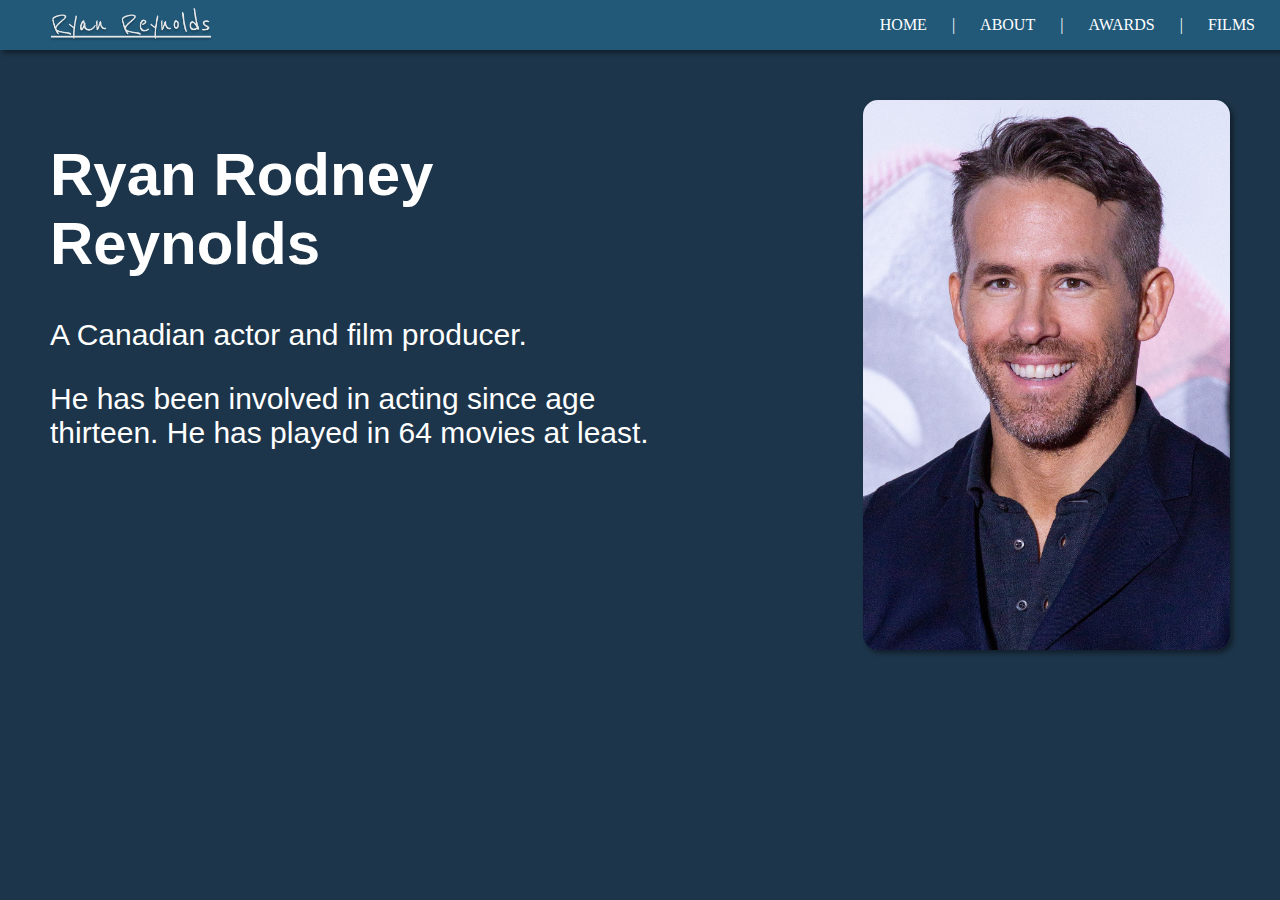
==== index.html @ 44b855fe "Merge branch 'main' of https://github.com/terx7/team3-portfolio into Helen" ====
<!DOCTYPE html>
<html lang="en">
    <head>
        <meta charset="UTF-8">
        <meta http-equiv="X-UA-Compatible" content="IE=edge">
        <meta name="viewport" content="width=device-width, initial-scale=1.0">
        <title>Document</title>
        <link rel="stylesheet" href="style.css">
    </head>
    <body>
        <header>
            <div class="navbar">
                <img src="/assets/Ryan Reynolds.png" alt="rr">
                <div class="navbuttons">
                    <a onclick="location.href='index.html'" type="button">HOME</a>
                    <p>|</p>
                    <a onclick="location.href='about.html'" type="button">ABOUT</a>
                    <p>|</p>
                    <a onclick="location.href='awards.html'" type="button">AWARDS</a>
                    <p>|</p>
                    <a onclick="location.href='films.html'" type="button">FILMS</a>
                </div>
            </div>
        </header>
        <div class="container">
            <div class="avatar-wrapper">
                <div><h1>Ryan Rodney Reynolds</h1></div>
                <div><p>A Canadian actor and film producer.</p></div>
                <div><p>He has been involved in acting since age thirteen. He has played in 64 movies at least.</p></div>
            </div>

            <div class="pic1">
                <img src="/assets/ryanreynolds.jpeg" alt="ryanreynolds">
            </div>
        </div> 
    </body>
</html>
---- style.css ----
div a{
    list-style-type: none;
    text-decoration: none;
  }

p{
    color:white;
}

.navbar {
    justify-content: space-between;
    display: flex;
    background-color: rgb(34, 89, 121);
    height: 50px;
    align-items: center;
    box-shadow: 3px 3px 5px rgba(0, 0, 0, 0.438);
}

.navbuttons a {
    display: flex;
    align-items: center;
    color: white;
    height: 35px;
    padding-left: 25px;
    padding-right: 25px;
    text-align: center;
    background-color: transparent;
}

.navbuttons {
    display: flex;
    align-items: center;
}

.navbar img {
    height: 35px;
    margin-left: 50px;
}

.pic1 img {
    border-radius: 15px;
    box-shadow: 3px 3px 5px rgba(0, 0, 0, 0.438);
    height: 550px;

}

.pic1 img {
    border-radius: 15px;
    box-shadow: 3px 3px 5px rgba(0, 0, 0, 0.438);
    height: 550px;

}

body {
    background-color: #1D354A;
    margin: auto;
}

.pictures {
    display: grid;
    grid-template-columns: repeat(4, 1fr);
    gap: 50px;
}

.pictures img {
    height: 400px;
    width: 100%;
    object-fit: cover;
    border-radius: 15px;
    box-shadow: 3px 3px 5px rgba(0, 0, 0, 0.438);
}

.container {
    max-width: 1280px;
    display: flex;
    justify-content: space-between;
    margin: auto;
    padding-left: 50px;
    padding-right: 50px;
    margin-top: 50px;
    color: white;
    font-family: 'Segoe UI', Tahoma, Geneva, Verdana, sans-serif;
    font-size: 30px;
}

.avatar-wrapper {
    padding-right: 200px;
}

@media only screen and (max-width: 1024px) {
    .pictures {
        display: grid;
        grid-template-columns: repeat(2, 1fr);
        gap: 50px;
        margin: 15px;
        scroll-behavior: auto;
    }

    .navbar img {
        display: none;
        visibility: hidden;
    }

    .navbar {
        display: flex;
        justify-content: center;
    }

    .pictures img {
        height: 400px;
        width: 100%;
        object-fit: cover;
        border-radius: 15px;
        box-shadow: 3px 3px 5px rgba(0, 0, 0, 0.438);
    }

    .container {
        display: flex;
        flex-direction: column-reverse;
        justify-content: space-between;
        margin: auto;
        align-items: center;
        margin-top: 50px;
        color: white;
        font-family: 'Segoe UI', Tahoma, Geneva, Verdana, sans-serif;
        font-size: 30px;
    }

    .avatar-wrapper {
        padding-left: 50px;
        padding-right: 50px;
    }
  }
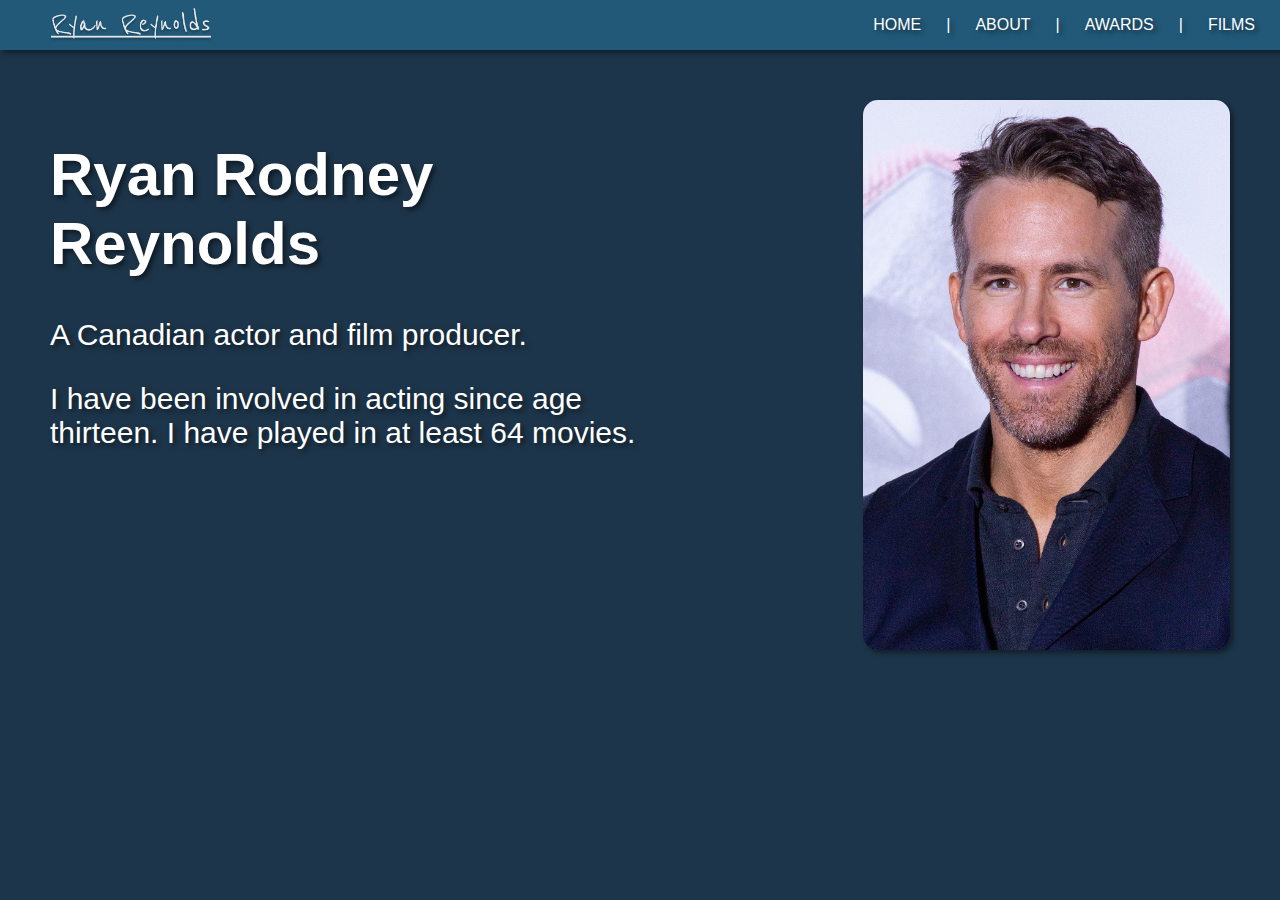
==== commit 4258c809: "fixed sizing and pointer" ====
--- a/index.html
+++ b/index.html
@@ -26,7 +26,7 @@
             <div class="avatar-wrapper">
                 <div><h1>Ryan Rodney Reynolds</h1></div>
                 <div><p>A Canadian actor and film producer.</p></div>
-                <div><p>He has been involved in acting since age thirteen. He has played in 64 movies at least.</p></div>
+                <div><p>I have been involved in acting since age thirteen. I have played in at least 64 movies.</p></div>
             </div>
 
             <div class="pic1">
--- a/style.css
+++ b/style.css
@@ -12,8 +12,10 @@
     display: flex;
     background-color: rgb(34, 89, 121);
     height: 50px;
+    font-family: 'Trebuchet MS', 'Lucida Sans Unicode', 'Lucida Grande', 'Lucida Sans', Arial, sans-serif;
     align-items: center;
     box-shadow: 3px 3px 5px rgba(0, 0, 0, 0.438);
+    text-shadow: 3px 3px 5px rgba(0, 0, 0, 0.500);
 }
 
 .navbuttons a {
@@ -23,6 +25,7 @@
     height: 35px;
     padding-left: 25px;
     padding-right: 25px;
+    cursor: pointer;
     text-align: center;
     background-color: transparent;
 }
@@ -35,13 +38,6 @@
 .navbar img {
     height: 35px;
     margin-left: 50px;
-}
-
-.pic1 img {
-    border-radius: 15px;
-    box-shadow: 3px 3px 5px rgba(0, 0, 0, 0.438);
-    height: 550px;
-
 }
 
 .pic1 img {
@@ -67,7 +63,7 @@
     width: 100%;
     object-fit: cover;
     border-radius: 15px;
-    box-shadow: 3px 3px 5px rgba(0, 0, 0, 0.438);
+    box-shadow: 3px 3px 5px rgba(0, 0, 0, 0.500);
 }
 
 .container {
@@ -81,19 +77,26 @@
     color: white;
     font-family: 'Segoe UI', Tahoma, Geneva, Verdana, sans-serif;
     font-size: 30px;
+    text-shadow: 3px 3px 5px rgba(0, 0, 0, 0.500);
 }
 
 .avatar-wrapper {
     padding-right: 200px;
+    text-shadow: 3px 3px 5px rgba(0, 0, 0, 0.500);
 }
 
 @media only screen and (max-width: 1024px) {
     .pictures {
-        display: grid;
-        grid-template-columns: repeat(2, 1fr);
-        gap: 50px;
-        margin: 15px;
-        scroll-behavior: auto;
+        width: 350px;
+        display: flex;
+        overflow-x: scroll;
+        gap: 65px;
+        margin: 5px;
+        scroll-behavior: smooth;
+    }
+
+    .pic1 img {
+        height: 350px;
     }
 
     .navbar img {
@@ -104,6 +107,11 @@
     .navbar {
         display: flex;
         justify-content: center;
+    }
+
+    .navbar a {
+        padding-left: 10px;
+        padding-right: 10px;
     }
 
     .pictures img {
@@ -123,11 +131,11 @@
         margin-top: 50px;
         color: white;
         font-family: 'Segoe UI', Tahoma, Geneva, Verdana, sans-serif;
-        font-size: 30px;
+        font-size: 20px;
     }
 
     .avatar-wrapper {
-        padding-left: 50px;
-        padding-right: 50px;
+        padding-left: 0px;
+        padding-right: 0px;
     }
-  }
+  }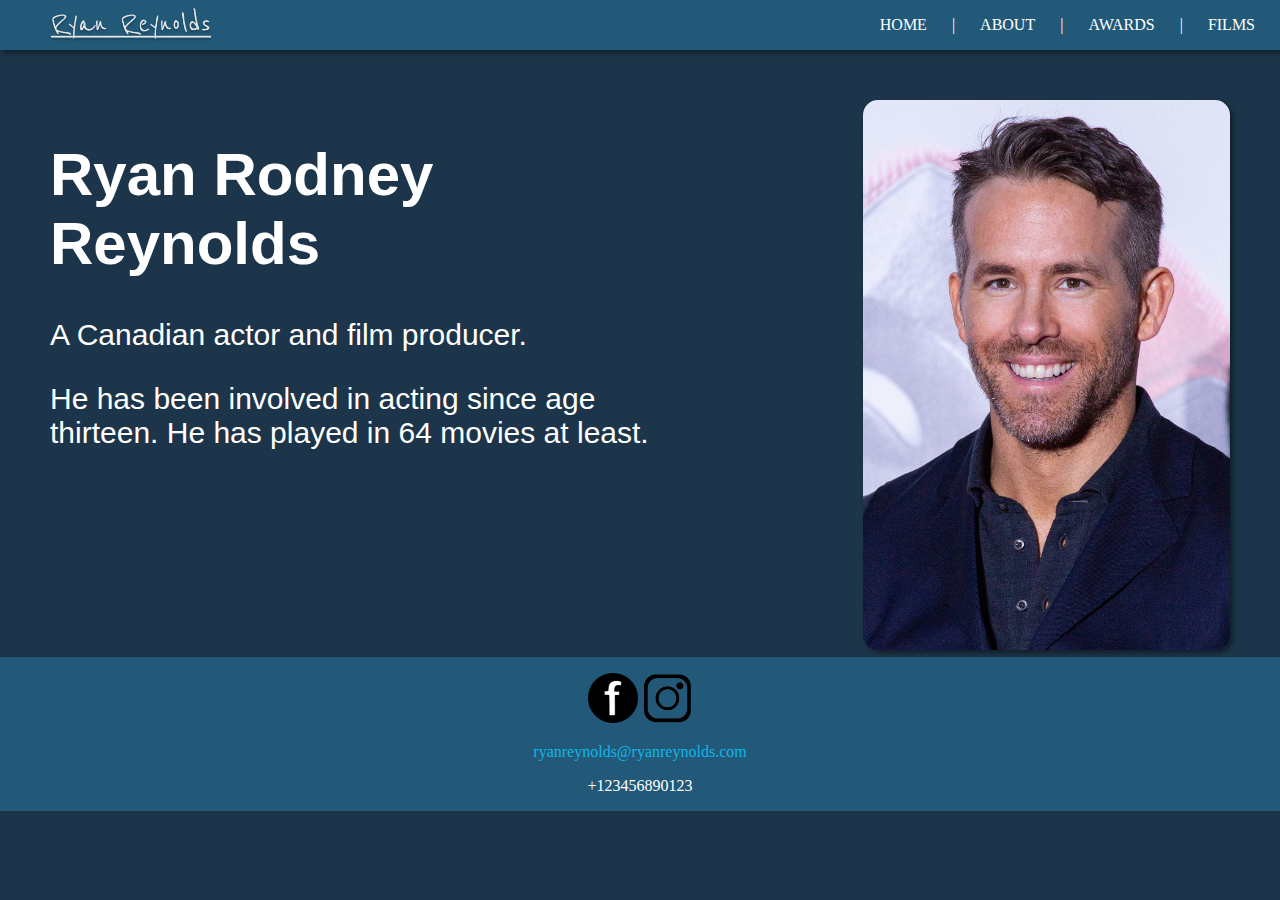
==== commit 413f453a: "footer" ====
--- a/index.html
+++ b/index.html
@@ -26,12 +26,26 @@
             <div class="avatar-wrapper">
                 <div><h1>Ryan Rodney Reynolds</h1></div>
                 <div><p>A Canadian actor and film producer.</p></div>
-                <div><p>I have been involved in acting since age thirteen. I have played in at least 64 movies.</p></div>
+                <div><p>He has been involved in acting since age thirteen. He has played in 64 movies at least.</p></div>
             </div>
 
             <div class="pic1">
                 <img src="/assets/ryanreynolds.jpeg" alt="ryanreynolds">
             </div>
         </div> 
+
+      <div class="footer">
+        <div class="social-media-icons">
+            <img src="Img/facebook.png" alt="Facebook Icon" width="50" height="50">
+            <img src="Img/instagram.png" alt="Instagram Icon" width="50" height="50">
+        </div>
+        <div class="info">
+            <p><a class="mail-text-color"href="mailto:ryanreynolds@ryanreynolds.com">ryanreynolds@ryanreynolds.com</a></p>
+            <p>+123456890123</p>
+        </div>
+
+        
+      </div>  
+
     </body>
 </html>--- a/style.css
+++ b/style.css
@@ -12,10 +12,8 @@
     display: flex;
     background-color: rgb(34, 89, 121);
     height: 50px;
-    font-family: 'Trebuchet MS', 'Lucida Sans Unicode', 'Lucida Grande', 'Lucida Sans', Arial, sans-serif;
     align-items: center;
     box-shadow: 3px 3px 5px rgba(0, 0, 0, 0.438);
-    text-shadow: 3px 3px 5px rgba(0, 0, 0, 0.500);
 }
 
 .navbuttons a {
@@ -25,9 +23,9 @@
     height: 35px;
     padding-left: 25px;
     padding-right: 25px;
-    cursor: pointer;
     text-align: center;
     background-color: transparent;
+    cursor: pointer;
 }
 
 .navbuttons {
@@ -38,6 +36,13 @@
 .navbar img {
     height: 35px;
     margin-left: 50px;
+}
+
+.pic1 img {
+    border-radius: 15px;
+    box-shadow: 3px 3px 5px rgba(0, 0, 0, 0.438);
+    height: 550px;
+
 }
 
 .pic1 img {
@@ -63,7 +68,7 @@
     width: 100%;
     object-fit: cover;
     border-radius: 15px;
-    box-shadow: 3px 3px 5px rgba(0, 0, 0, 0.500);
+    box-shadow: 3px 3px 5px rgba(0, 0, 0, 0.438);
 }
 
 .container {
@@ -77,26 +82,19 @@
     color: white;
     font-family: 'Segoe UI', Tahoma, Geneva, Verdana, sans-serif;
     font-size: 30px;
-    text-shadow: 3px 3px 5px rgba(0, 0, 0, 0.500);
 }
 
 .avatar-wrapper {
     padding-right: 200px;
-    text-shadow: 3px 3px 5px rgba(0, 0, 0, 0.500);
 }
 
 @media only screen and (max-width: 1024px) {
     .pictures {
-        width: 350px;
-        display: flex;
-        overflow-x: scroll;
-        gap: 65px;
-        margin: 5px;
-        scroll-behavior: smooth;
-    }
-
-    .pic1 img {
-        height: 350px;
+        display: grid;
+        grid-template-columns: repeat(2, 1fr);
+        gap: 50px;
+        margin: 15px;
+        scroll-behavior: auto;
     }
 
     .navbar img {
@@ -107,11 +105,6 @@
     .navbar {
         display: flex;
         justify-content: center;
-    }
-
-    .navbar a {
-        padding-left: 10px;
-        padding-right: 10px;
     }
 
     .pictures img {
@@ -131,11 +124,31 @@
         margin-top: 50px;
         color: white;
         font-family: 'Segoe UI', Tahoma, Geneva, Verdana, sans-serif;
-        font-size: 20px;
+        font-size: 30px;
     }
 
     .avatar-wrapper {
-        padding-left: 0px;
-        padding-right: 0px;
+        padding-left: 50px;
+        padding-right: 50px;
     }
-  }+  }
+
+  .footer {
+    display: flex;
+    background-color: rgb(34, 89, 121);
+    justify-content: center;
+    flex-direction: column;
+    padding-top: 1rem;
+  }
+
+  .mail-text-color {
+      color: rgb(17, 182, 233);
+  }
+
+.social-media-icons{
+    align-self: center;
+}
+.info{
+    align-self: center;
+    text-align: center;
+}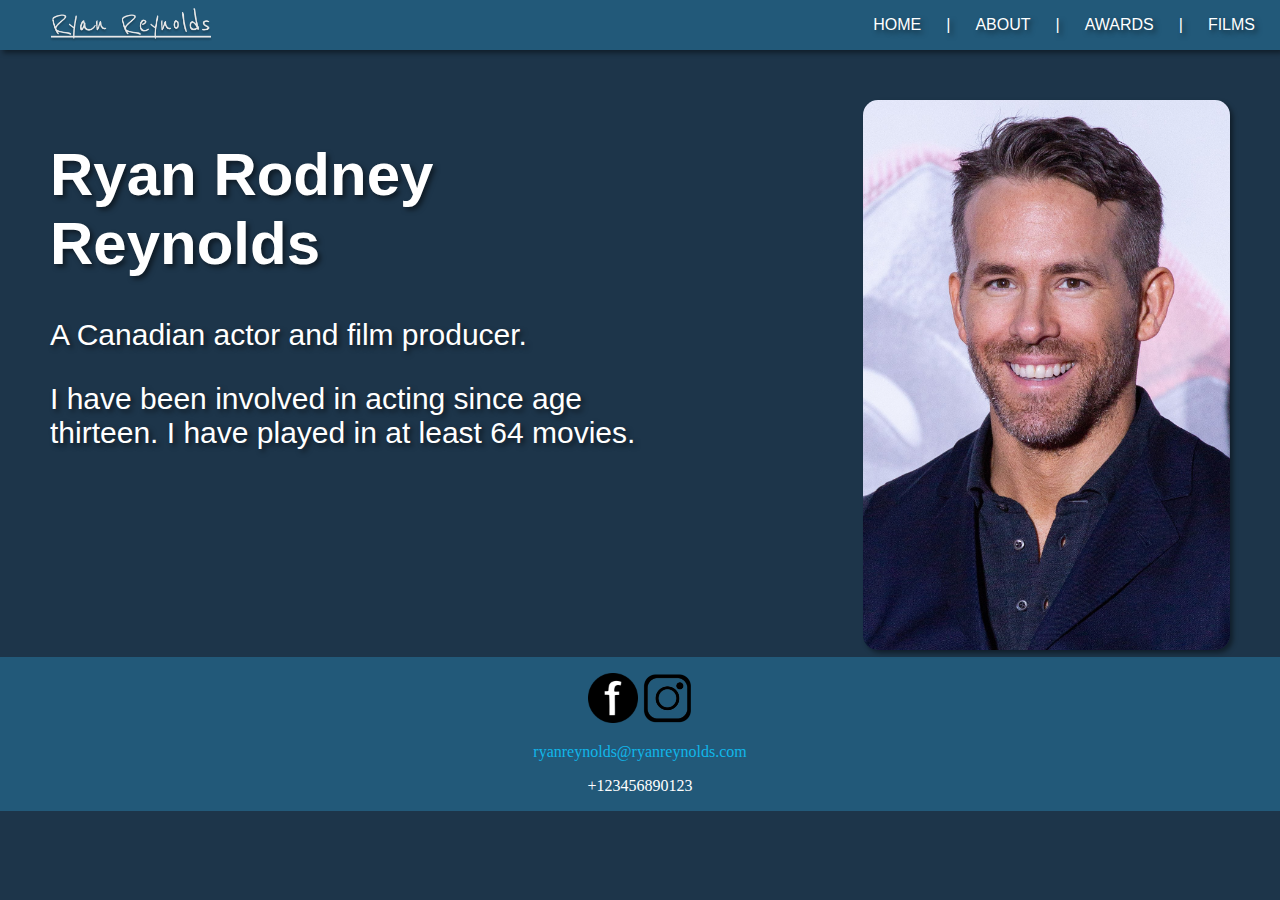
==== commit 5598c360: "Merge pull request #12 from terx7/Helen" ====
--- a/index.html
+++ b/index.html
@@ -26,7 +26,7 @@
             <div class="avatar-wrapper">
                 <div><h1>Ryan Rodney Reynolds</h1></div>
                 <div><p>A Canadian actor and film producer.</p></div>
-                <div><p>He has been involved in acting since age thirteen. He has played in 64 movies at least.</p></div>
+                <div><p>I have been involved in acting since age thirteen. I have played in at least 64 movies.</p></div>
             </div>
 
             <div class="pic1">
--- a/style.css
+++ b/style.css
@@ -12,8 +12,10 @@
     display: flex;
     background-color: rgb(34, 89, 121);
     height: 50px;
+    font-family: 'Trebuchet MS', 'Lucida Sans Unicode', 'Lucida Grande', 'Lucida Sans', Arial, sans-serif;
     align-items: center;
     box-shadow: 3px 3px 5px rgba(0, 0, 0, 0.438);
+    text-shadow: 3px 3px 5px rgba(0, 0, 0, 0.500);
 }
 
 .navbuttons a {
@@ -23,6 +25,7 @@
     height: 35px;
     padding-left: 25px;
     padding-right: 25px;
+    cursor: pointer;
     text-align: center;
     background-color: transparent;
     cursor: pointer;
@@ -68,7 +71,7 @@
     width: 100%;
     object-fit: cover;
     border-radius: 15px;
-    box-shadow: 3px 3px 5px rgba(0, 0, 0, 0.438);
+    box-shadow: 3px 3px 5px rgba(0, 0, 0, 0.500);
 }
 
 .container {
@@ -82,19 +85,26 @@
     color: white;
     font-family: 'Segoe UI', Tahoma, Geneva, Verdana, sans-serif;
     font-size: 30px;
+    text-shadow: 3px 3px 5px rgba(0, 0, 0, 0.500);
 }
 
 .avatar-wrapper {
     padding-right: 200px;
+    text-shadow: 3px 3px 5px rgba(0, 0, 0, 0.500);
 }
 
 @media only screen and (max-width: 1024px) {
     .pictures {
-        display: grid;
-        grid-template-columns: repeat(2, 1fr);
-        gap: 50px;
-        margin: 15px;
-        scroll-behavior: auto;
+        width: 350px;
+        display: flex;
+        overflow-x: scroll;
+        gap: 65px;
+        margin: 5px;
+        scroll-behavior: smooth;
+    }
+
+    .pic1 img {
+        height: 350px;
     }
 
     .navbar img {
@@ -105,6 +115,11 @@
     .navbar {
         display: flex;
         justify-content: center;
+    }
+
+    .navbar a {
+        padding-left: 10px;
+        padding-right: 10px;
     }
 
     .pictures img {
@@ -124,12 +139,12 @@
         margin-top: 50px;
         color: white;
         font-family: 'Segoe UI', Tahoma, Geneva, Verdana, sans-serif;
-        font-size: 30px;
+        font-size: 20px;
     }
 
     .avatar-wrapper {
-        padding-left: 50px;
-        padding-right: 50px;
+        padding-left: 0px;
+        padding-right: 0px;
     }
   }
 
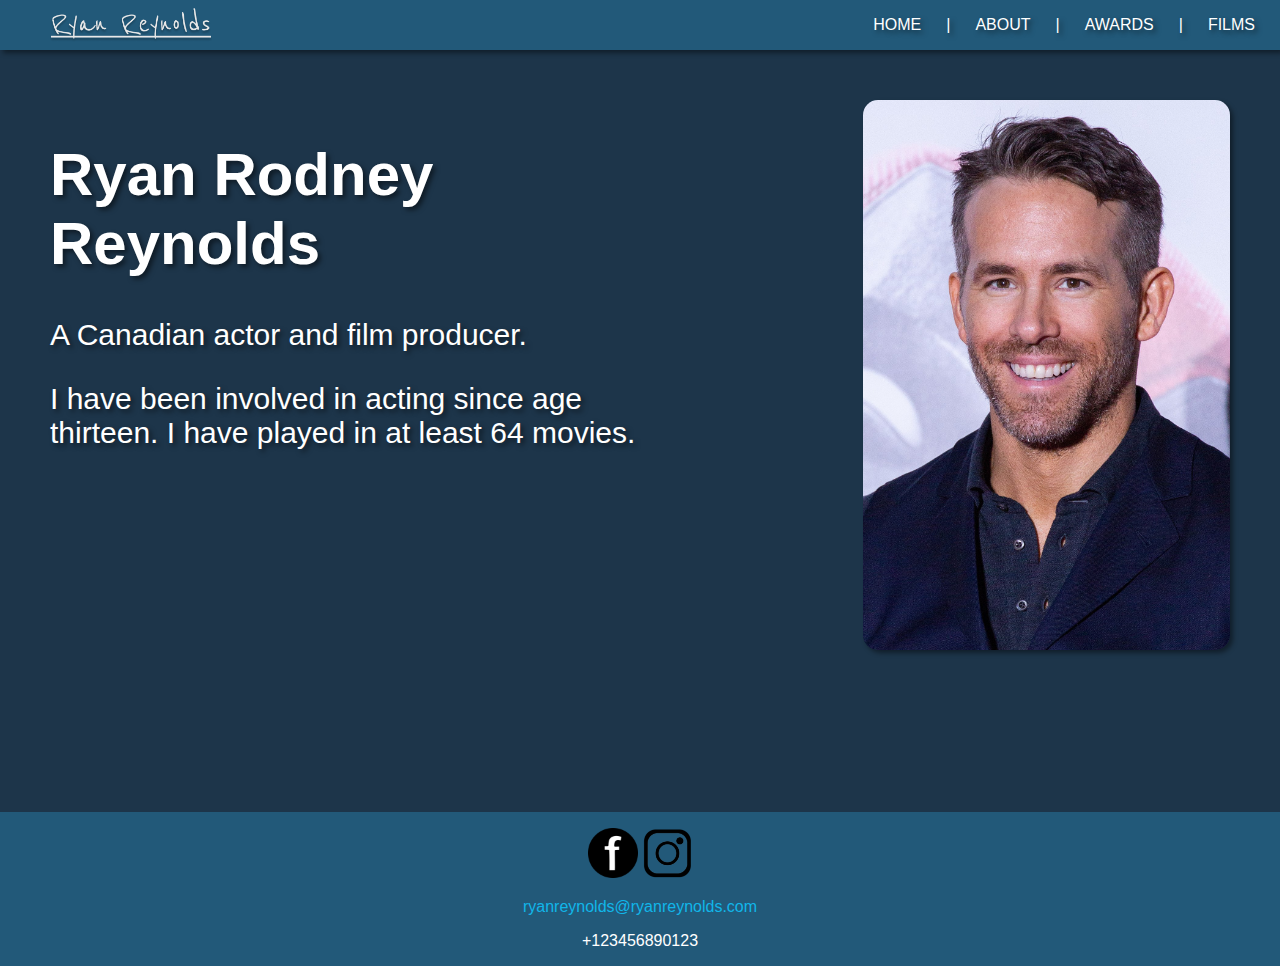
==== commit 297408eb: "added links to footer" ====
--- a/index.html
+++ b/index.html
@@ -36,8 +36,8 @@
 
       <div class="footer">
         <div class="social-media-icons">
-            <img src="Img/facebook.png" alt="Facebook Icon" width="50" height="50">
-            <img src="Img/instagram.png" alt="Instagram Icon" width="50" height="50">
+            <a href="https://www.facebook.com/VancityReynolds"><img src="Img/facebook.png" alt="Facebook Icon" width="50" height="50"></a>
+            <a href="https://www.instagram.com/vancityreynolds/"><img src="Img/instagram.png" alt="Instagram Icon" width="50" height="50"></a>
         </div>
         <div class="info">
             <p><a class="mail-text-color"href="mailto:ryanreynolds@ryanreynolds.com">ryanreynolds@ryanreynolds.com</a></p>
--- a/style.css
+++ b/style.css
@@ -71,6 +71,7 @@
     width: 100%;
     object-fit: cover;
     border-radius: 15px;
+    cursor: pointer;
     box-shadow: 3px 3px 5px rgba(0, 0, 0, 0.500);
 }
 
@@ -86,6 +87,11 @@
     font-family: 'Segoe UI', Tahoma, Geneva, Verdana, sans-serif;
     font-size: 30px;
     text-shadow: 3px 3px 5px rgba(0, 0, 0, 0.500);
+}
+
+.footer {
+    margin-top: 5rem;
+    font-family: 'Trebuchet MS', 'Lucida Sans Unicode', 'Lucida Grande', 'Lucida Sans', Arial, sans-serif;
 }
 
 .avatar-wrapper {
@@ -153,6 +159,7 @@
     background-color: rgb(34, 89, 121);
     justify-content: center;
     flex-direction: column;
+    margin-top: 155px;
     padding-top: 1rem;
   }
 
